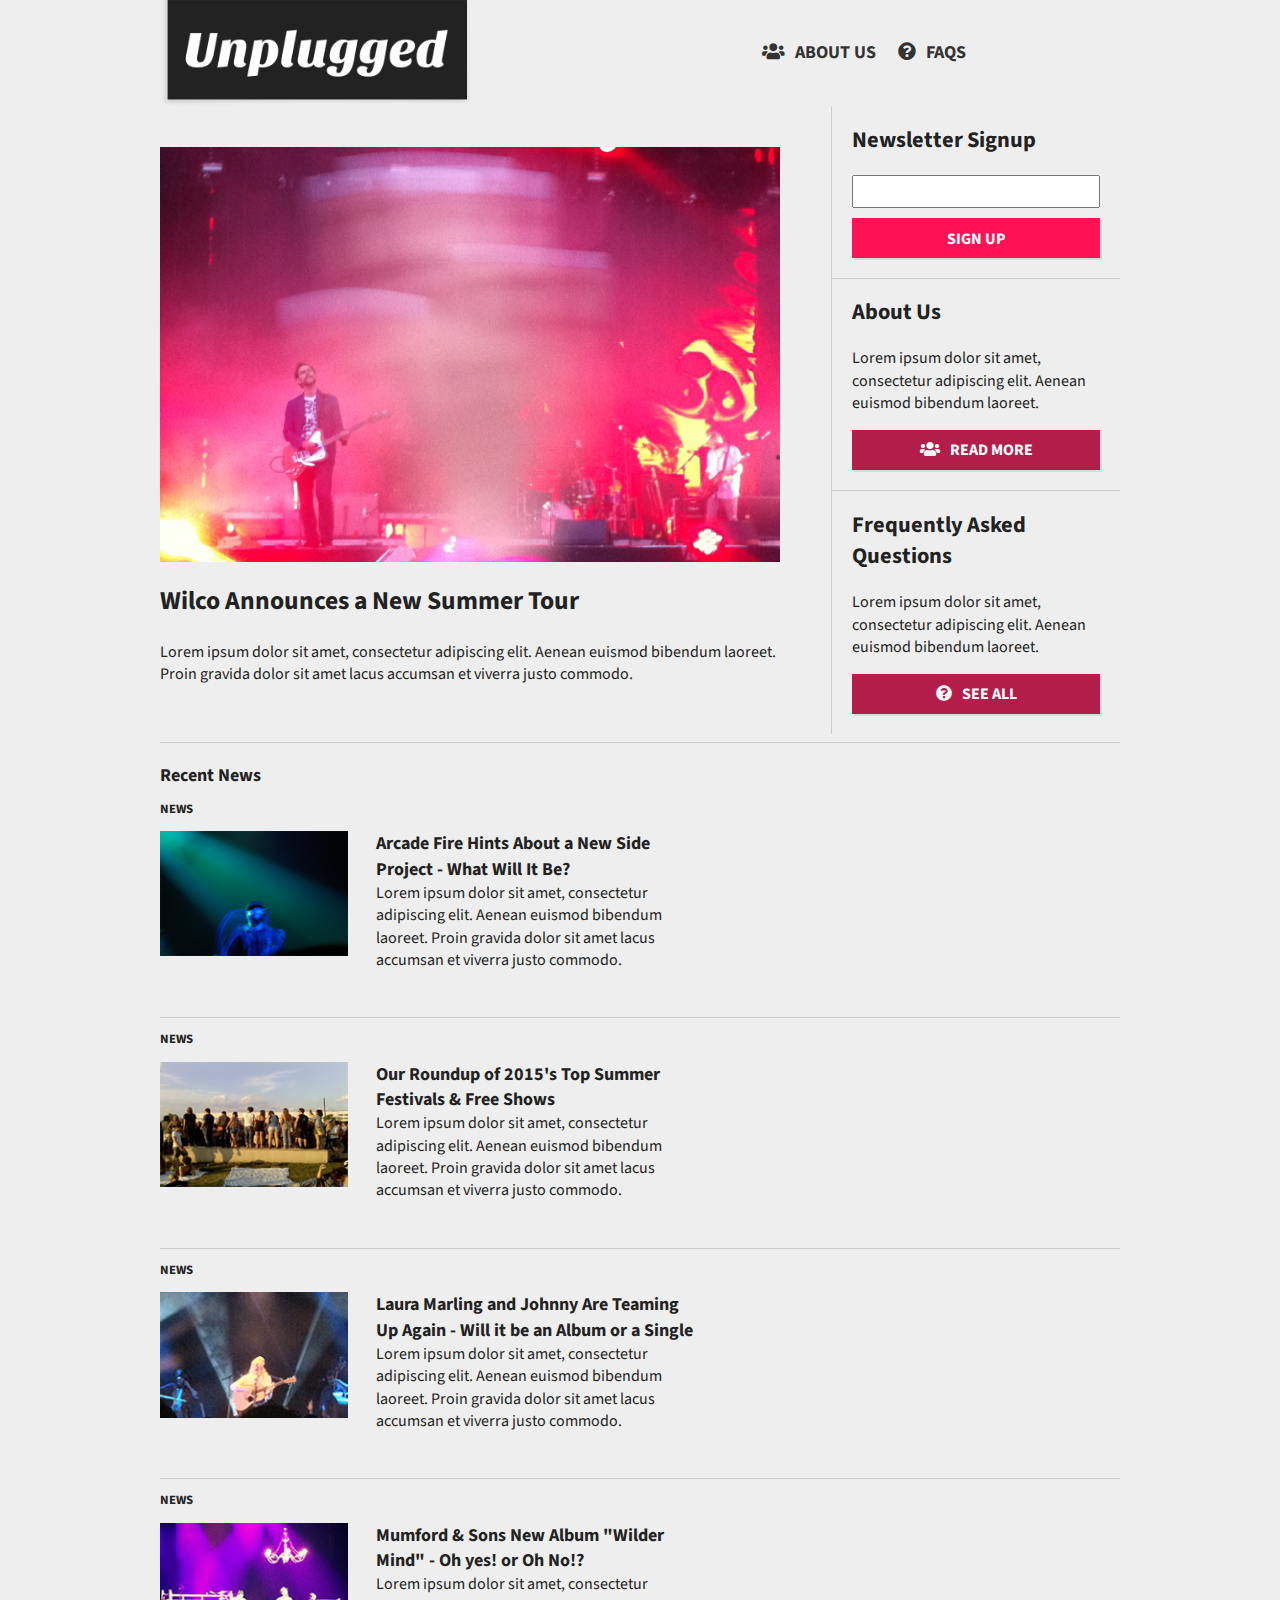
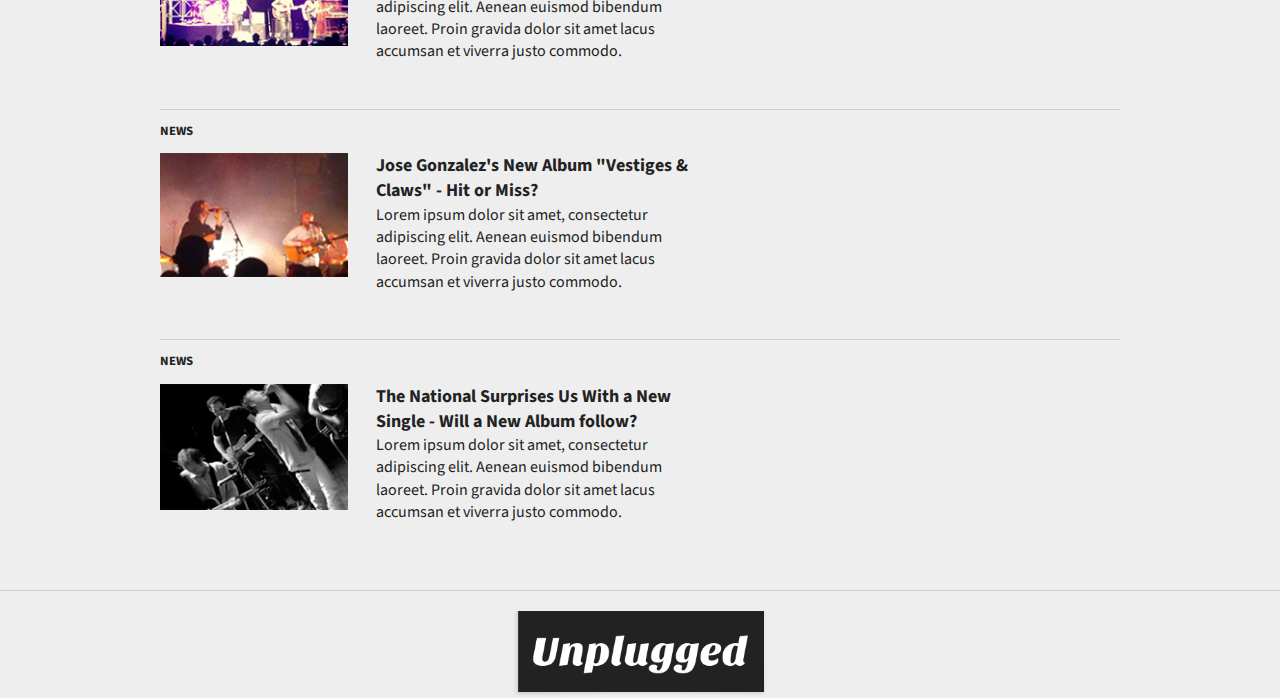
==== index.html @ 2a395b6d "first commit" ====
<!doctype html>
<html class="no-js" lang="">

<head>
  <meta charset="utf-8">
  <meta http-equiv="x-ua-compatible" content="ie=edge">
  <title>Unplugged</title>
  <meta name="description" content="">
  <meta name="viewport" content="width=device-width, initial-scale=1, shrink-to-fit=no">
  <!-- Fonts -->
  <link href="https://fonts.googleapis.com/css?family=Source+Sans+Pro:400,400i,700,700i" rel="stylesheet">
  <link rel="manifest" href="site.webmanifest">
  <link rel="apple-touch-icon" href="icon.png">
  <!-- Place favicon.ico in the root directory -->
<link rel="stylesheet" href="css/all.css">
  <link rel="stylesheet" href="css/normalize.css">
  <link rel="stylesheet" href="css/main.css">
</head>

<body>
  <!--[if lte IE 9]>
    <p class="browserupgrade">You are using an <strong>outdated</strong> browser. Please <a href="https://browsehappy.com/">upgrade your browser</a> to improve your experience and security.</p>
  <![endif]-->

  <!-- Add your site or application content here -->
  <header class="main-header">

     <div class="header-wrapper">

       <figure class="logo">
         <a href="#"><img src="img/logo.png" alt="unplugged logo"></a>
       </figure>

       <nav>
         <ul>
           <li><a href="about/index.html"><i class="fas fa-users"></i>About Us</a></li>
           <li><a href="faqs/index.html"><i class="fas fa-question-circle"></i>FAQs</a></li>
         </ul>
       </nav>

     </div>

   </header>

   <main>

       <section class="hero-area">

         <article class="top-story">
           <figure class="top-img">
             <img src="img\music.png"  alt="main story image" />
           </figure>
           <header>
             <h1>Wilco Announces a New Summer Tour</h1>
             <p>Lorem ipsum dolor sit amet, consectetur adipiscing elit. Aenean euismod bibendum laoreet. Proin gravida dolor sit amet lacus accumsan et viverra justo commodo.</p>
           </header>

         </article>

         <!-- Side Bar -->
         <aside  class="sidebar">

             <div class="sidebar-newsletter">
               <h2>Newsletter Signup</h2>
               <form>
                 <input class="form" type="text">
                 <input type="submit" class="btn" value="Sign Up">
               </form>
             </div> <!-- Newsletter -->

             <div class="sidebar-about-us">
               <h2>About Us</h2>
               <p>Lorem ipsum dolor sit amet, consectetur adipiscing elit. Aenean euismod bibendum laoreet.</p>
               <a href="about/index.html" class="btn"><i class="fas fa-users"></i>Read More</a>
             </div> <!-- About Us -->

             <div class="sidebar-faqs">
               <h2>Frequently Asked Questions</h2>
               <p>Lorem ipsum dolor sit amet, consectetur adipiscing elit. Aenean euismod bibendum laoreet.</p>
               <a href="faqs/index.html" class="btn"><i class="fas fa-question-circle"></i>See All</a>
             </div> <!-- FAQs -->

         </aside>

       </section> <!-- Hero area -->

       <section class="feed">

           <h2>Recent News</h2>

           <article class="feed-item">
             <h3 class="feed-type">News</h3>
             <figure class="feed-img">
               <img src="img\feed-1.png" alt="feed image" />
             </figure>
             <div class="feed-info">
                 <h2><a href="#">Arcade Fire Hints About a New Side Project - What Will It Be?</a></h2>
                 <p>Lorem ipsum dolor sit amet, consectetur adipiscing elit. Aenean euismod bibendum laoreet. Proin gravida dolor sit amet lacus accumsan et viverra justo commodo.</p>
             </div>
           </article> <!-- feed-item -->

           <article class="feed-item">
             <h3 class="feed-type">News</h3>
             <figure class="feed-img">
               <img src="img\feed-2.png" alt="feed image" />
             </figure>
             <div class="feed-info">
                 <h2><a href="#">Our Roundup of 2015's Top Summer Festivals & Free Shows</a></h2>
                 <p>Lorem ipsum dolor sit amet, consectetur adipiscing elit. Aenean euismod bibendum laoreet. Proin gravida dolor sit amet lacus accumsan et viverra justo commodo.</p>
             </div>
           </article> <!-- feed-item -->

           <article class="feed-item">
             <h3 class="feed-type">News</h3>
             <figure class="feed-img">
               <img src="img\feed-3.png" alt="feed image"  />
             </figure>
             <div class="feed-info">
                 <h2><a href="#">Laura Marling and Johnny Are Teaming Up Again - Will it be an Album or a Single</a></h2>
                 <p>Lorem ipsum dolor sit amet, consectetur adipiscing elit. Aenean euismod bibendum laoreet. Proin gravida dolor sit amet lacus accumsan et viverra justo commodo.</p>
             </div>
           </article> <!-- feed-item -->

           <article class="feed-item">
             <h3 class="feed-type">News</h3>
             <figure class="feed-img">
               <img src="img\feed-4.png" alt="feed image" />
             </figure>
             <div class="feed-info">
                 <h2><a href="#">Mumford & Sons New Album "Wilder Mind" - Oh yes! or Oh No!?</a></h2>
                 <p>Lorem ipsum dolor sit amet, consectetur adipiscing elit. Aenean euismod bibendum laoreet. Proin gravida dolor sit amet lacus accumsan et viverra justo commodo.</p>
             </div>
           </article> <!-- feed-item -->

           <article class="feed-item">
             <h3 class="feed-type">News</h3>
             <figure class="feed-img">
               <img src="img\feed-5.png" alt=-"feed image" />
             </figure>
             <div class="feed-info">
                 <h2><a href="#">Jose Gonzalez's New Album  "Vestiges & Claws" - Hit or Miss?</a></h2>
                 <p>Lorem ipsum dolor sit amet, consectetur adipiscing elit. Aenean euismod bibendum laoreet. Proin gravida dolor sit amet lacus accumsan et viverra justo commodo.</p>
             </div>
           </article> <!-- feed-item -->

           <article class="feed-item" id="last-item">
             <h3 class="feed-type">News</h3>
             <figure class="feed-img">
               <img src="img\feed-6.png" alt="feed image" />
             </figure>
             <div class="feed-info">
                 <h2><a href="#">The National Surprises Us With a New Single - Will a New Album follow?</a></h2>
                 <p>Lorem ipsum dolor sit amet, consectetur adipiscing elit. Aenean euismod bibendum laoreet. Proin gravida dolor sit amet lacus accumsan et viverra justo commodo.</p>
             </div>
           </article> <!-- feed-item -->

       </section> <!-- Feed -->

   </main> <!-- Main wrapper -->

   <footer>
       <figure class="footer-logo">
           <img src="img/logo.png" alt="footer logo unplugged">
       </figure>
   </footer>

  <script src="js/vendor/modernizr-3.6.0.min.js"></script>
  <script src="https://code.jquery.com/jquery-3.3.1.min.js" integrity="sha256-FgpCb/KJQlLNfOu91ta32o/NMZxltwRo8QtmkMRdAu8=" crossorigin="anonymous"></script>
  <script>window.jQuery || document.write('<script src="js/vendor/jquery-3.3.1.min.js"><\/script>')</script>
  <script src="js/plugins.js"></script>
  <script src="js/main.js"></script>

  <!-- Google Analytics: change UA-XXXXX-Y to be your site's ID. -->
  <script>
    window.ga = function () { ga.q.push(arguments) }; ga.q = []; ga.l = +new Date;
    ga('create', 'UA-XXXXX-Y', 'auto'); ga('send', 'pageview')
  </script>
  <script src="https://www.google-analytics.com/analytics.js" async defer></script>
</body>

</html>
---- css/main.css ----
/*! HTML5 Boilerplate v6.1.0 | MIT License | https://html5boilerplate.com/ */

/*
 * What follows is the result of much research on cross-browser styling.
 * Credit left inline and big thanks to Nicolas Gallagher, Jonathan Neal,
 * Kroc Camen, and the H5BP dev community and team.
 */

/* ==========================================================================
   Base styles: opinionated defaults
   ========================================================================== */

html {
    color: #222;
    font-size: 1em;
    line-height: 1.4;
}

/*
 * Remove text-shadow in selection highlight:
 * https://twitter.com/miketaylr/status/12228805301
 *
 * Vendor-prefixed and regular ::selection selectors cannot be combined:
 * https://stackoverflow.com/a/16982510/7133471
 *
 * Customize the background color to match your design.
 */

::-moz-selection {
    background: #b3d4fc;
    text-shadow: none;
}

::selection {
    background: #b3d4fc;
    text-shadow: none;
}

/*
 * A better looking default horizontal rule
 */

hr {
    display: block;
    height: 1px;
    border: 0;
    border-top: 1px solid #ccc;
    margin: 1em 0;
    padding: 0;
}

/*
 * Remove the gap between audio, canvas, iframes,
 * images, videos and the bottom of their containers:
 * https://github.com/h5bp/html5-boilerplate/issues/440
 */

audio,
canvas,
iframe,
img,
svg,
video {
    vertical-align: middle;
}

/*
 * Remove default fieldset styles.
 */

fieldset {
    border: 0;
    margin: 0;
    padding: 0;
}

/*
 * Allow only vertical resizing of textareas.
 */

textarea {
    resize: vertical;
}

/* ==========================================================================
   Browser Upgrade Prompt
   ========================================================================== */

.browserupgrade {
    margin: 0.2em 0;
    background: #ccc;
    color: #000;
    padding: 0.2em 0;
}

/* ==========================================================================
   Author's custom styles
   ========================================================================== */

body, html {
 font-family: 'Source Sans Pro', sans-serif;
 font-size: 16px;
 color: #222;
 background-color: #eee;
}

a {
 font-weight: 700;
 color: #23a4cc;
 text-decoration: none;
}

p {
 font-size: 1em;
 line-height: 1.4;
}

img {
 width: 100%;
 height: auto;
}

h1, h2, h3, h4 {
 font-weight: 700;
}

h1 {
 font-size:1.4em;
 line-height: 1.6;
}

h2 {
 font-size: 1em;
}

figure {
 margin: 0;
}

.btn {
 background-color: #b21e49;
 border: none;
 color: #fff;
 font-weight: 700;
 text-transform: uppercase;
 line-height: 2.5;
 text-align: center;
 box-shadow: 2px 2px 0px #DADADA;
 height: 2.5em;
 width: 100%;
 display: block;
}

input.btn {
 background-color: #ff1256;
}

.last-item {
   border-bottom: none !important;
}

/* Header =========================== */
.main-header {
 width: 100%;
 margin: 0 auto;
 background-color: #eee;
}

.logo {
 width: 100%;
 margin: 0 auto;
}

.logo img {
   width: 100%;
}

nav {
 width: 100%;
}

nav i {
	padding-right: 10px;
}

nav ul {
  list-style: none;
  padding: 0;
}

nav ul li {
  border-bottom: 1px solid #ccc;
  text-align: center;
  padding: 15px 0;
}

nav ul li a {
  font-size: 1.125em;
  text-transform: uppercase;
  color: #333;
}

/* Main Content =========================== */
main {
 width: 96%;
 padding: 0 2%;
 margin: auto;
 max-width: 960px;
 clear: both;
}

/* Featured News Item =========================== */

.top-story {
 width: 100%;
 border-bottom: 1px solid #ccc;
}

.top-img {
  width: 100%;
  margin: 0;
}

.top-img img {
    width: 100%;
}

/* Side Bar =========================== */

.sidebar {
 width: 100%;
}

.sidebar-newsletter {
  border-bottom: 1px solid #ccc;
  padding: 0 10px 20px 10px;
}

.sidebar-newsletter input {
  width: 100%;
  box-sizing: border-box;
}

.sidebar-newsletter input[type="text"] {
  margin-bottom: 10px;
  padding: 5px 0;
}

.sidebar-about-us,
.sidebar-faqs {
  display: none;
}

.btn i {
  padding-right: 10px;
}
/* Feed Section =========================== */

.feed {
   width: 100%;
}

.feed p {
 display: none;
}

.feed-item {
  clear: both;
  border-bottom: 1px solid #ccc;
  padding-bottom: 60px;
}

.feed-type {
  text-transform: uppercase;
  font-size: 0.8em;
}

.feed-item h2 {
  margin: 0;
}

.feed-item h2 a {
   color: #222;
}

.feed-img {
 width: 45%;
 float: left;
 margin: 0;
 padding-right: 3%;
}

#last-item {
  border-bottom: none;
}
/* ABOUT PAGE ================================ */

.contact-info{
   width: 100%;
   padding-top: 30px;
}

.contact-info ul {
   list-style: none;
   padding: 0;
}

.contact-info ul li {
   display: inline-block;
   vertical-align: top;
}

.map-container {
   position: relative;
   padding-bottom: 75%;
   height: 0;
   overflow: hidden;
}

.map-container iframe {
   position: absolute;
   top: 0;
   left: 0;
   width: 100%;
   height: 100%;
}

.strong {
   font-weight: 700;
}

.mission {
   width: 100%;
}

.team-member {
   padding: 15px 0;
   clear: both;
}

.team-img {
   width: 40%;
   padding-bottom: 40%;
   float: left;
   margin-right: 20px;
   border: 1px solid #ccc;
}

.team-name {
   margin-bottom: 0;
}

.team-title {
   margin-top: 0;
}

.team-description {
   display: none;
}

#team-img-jack {
   background: url('../img/team-jack.png') center no-repeat;
   background-size: cover;
}

#team-img-lana {
   background: url('../img/team-lana.png') center no-repeat;
   background-size: cover;
}

#team-img-willow {
   background: url('../img/team-willow.png') center no-repeat;
   background-size: cover;
}

/* FAQ PAGE ================================ */
.faqs-item {
   border-bottom: 1px solid #cccccc;
}

.faqs-item h3 {
   font-weight: 400;
}

/* Footer =========================== */
footer {
 width: 100%;
 margin: auto;
 border-top: 1px solid #ccc;
 padding-top: 20px;
 margin-top: 20px;
 clear: both;
}

.footer-logo {
 width: 47.5%;
 margin: auto;
}

/* ==========================================================================
   Helper classes
   ========================================================================== */

/*
 * Hide visually and from screen readers
 */

.hidden {
    display: none !important;
}

/*
 * Hide only visually, but have it available for screen readers:
 * https://snook.ca/archives/html_and_css/hiding-content-for-accessibility
 *
 * 1. For long content, line feeds are not interpreted as spaces and small width
 *    causes content to wrap 1 word per line:
 *    https://medium.com/@jessebeach/beware-smushed-off-screen-accessible-text-5952a4c2cbfe
 */

.visuallyhidden {
    border: 0;
    clip: rect(0 0 0 0);
    height: 1px;
    margin: -1px;
    overflow: hidden;
    padding: 0;
    position: absolute;
    width: 1px;
    white-space: nowrap; /* 1 */
}

/*
 * Extends the .visuallyhidden class to allow the element
 * to be focusable when navigated to via the keyboard:
 * https://www.drupal.org/node/897638
 */

.visuallyhidden.focusable:active,
.visuallyhidden.focusable:focus {
    clip: auto;
    height: auto;
    margin: 0;
    overflow: visible;
    position: static;
    width: auto;
    white-space: inherit;
}

/*
 * Hide visually and from screen readers, but maintain layout
 */

.invisible {
    visibility: hidden;
}

/*
 * Clearfix: contain floats
 *
 * For modern browsers
 * 1. The space content is one way to avoid an Opera bug when the
 *    `contenteditable` attribute is included anywhere else in the document.
 *    Otherwise it causes space to appear at the top and bottom of elements
 *    that receive the `clearfix` class.
 * 2. The use of `table` rather than `block` is only necessary if using
 *    `:before` to contain the top-margins of child elements.
 */

.clearfix:before,
.clearfix:after {
    content: " "; /* 1 */
    display: table; /* 2 */
}

.clearfix:after {
    clear: both;
}

/* ==========================================================================
   EXAMPLE Media Queries for Responsive Design.
   These examples override the primary ('mobile first') styles.
   Modify as content requires.
   ========================================================================== */

@media only screen and (min-width:768px) {
  /* Tablet styles here */

  /* Header =========================== */
  .main-header {
    width: 100%;
    margin: 0 auto;
    background-color: #dddddd;
  }

  .main-header .header-wrapper {
    width: 94%;
    max-width: 960px;
    margin: 0 auto;
  }

  .logo {
    width: 40%;
    float: left;
  }

  .logo img {
    max-width: 312px;
  }

  nav {
    width: 50%;
    float: left;
    padding-left: 80px;
  }

  nav ul {
    margin: 0;
    padding: 40px 0;
    text-align: center;
  }

  nav ul li {
    display: inline;
    padding: 0 2%;
    border: none;
    position: relative;
  }

  /* Featured News Item =========================== */
  .top-story {
    width: 100%;
    padding-top: 40px;
    padding-bottom: 40px;
  }

  .top-img {
    width: 57%;
    float: left;
    padding-right: 3%;
  }

  .top-info {
    width: 40%;
    float: left;
  }

  /* Side Bar =========================== */
  .sidebar {
    clear: both;
    width: 37%;
    float: right;
  }

  .sidebar-about-us, .sidebar-faqs {
    display: block;
    border-bottom: 1px solid #ccc;
    padding: 0 10px 20px 10px;
  }

  /* News Feed Section =========================== */
  .feed {
    width: 60%;
    float: left;
    border-right: 1px solid #ccc;
  }

  .feed h2 {
    font-size: 1.125em;
  }

  .feed-img {
    width: 35%;
  }

  .feed-item {
    padding-right: 20px;
    padding-bottom: 30px;
  }

  .feed-info {
    width: 57%;
  }

  /* ABOUT PAGE ================================ */
  .contact-info {
    width: 40%;
    float: left;
  }

  .map-container {
    position: relative;
    padding-bottom: 40%;
    height: 0;
    overflow: hidden;
    width: 58%;
    float: left;
    border: 1px solid #333;
    margin-bottom: 40px;
    margin-top: 30px;
  }

  .map-container iframe {
    position: absolute;
    top:0;
    left: 0;
    width: 100%;
    height: 100%;
  }

  .mission {
    border-top: 1px solid #ccc;
    border-bottom: 1px solid #ccc;
    padding: 15px 0;
    clear: both;
  }

  .team {
    padding-top: 15px;
  }

  .team-member {
    padding: 15px 0;
  }

  .team-img {
    width: 20%;
    padding-bottom: 20%;
    margin-right: 10%;
  }

  /* Footer =========================== */
  .footer-logo {
    width: 30%;
    margin: auto;
  }

}

@media only screen and (min-width:940px) {
  /* Desktop styles here */

  h1 {
    font-size: 1.6em;
    line-height: 1.8;
  }

  h2 {
    font-size: 1.4em;
  }

  .main-header {
    background-color: #dddddd;
  }

  /* Featured News Item =========================== */
  .top-story {
    width: 65%;
    float: left;
    border: none;
    padding-right: 2%;
  }

  .top-img {
    width: 100%;
    padding-bottom: 1em;
  }

.top-img img {
	max-width: 620px;
}

  .top-info {
    width: 100%;
    float: none;
  }

  /* Side Bar =========================== */
  .sidebar {
    clear: none;
    width: 30%;
    float: right;
    border-left: 1px solid #ccc;
  }

  .sidebar-newsletter,
  .sidebar-about-us,
  .sidebar-faqs {
    padding: 0 20px 20px 20px;
  }

  .sidebar-faqs {
    border: none;
  }

  /* News/Reviews Feed Section =========================== */
  .feed {
    width: 100%;
    float: none;
    clear: both;
    padding-top: 20px;
    border-top: 1px solid #ccc;
    border-right: none;
  }

  .feed p {
    display: block;
    margin-top: 0;
  }

  .feed h2 {
    margin: 0;
  }

  .feed-img {
    width: 20%;
  }

  /* ABOUT PAGE ================================ */

  .team-member {
    padding:15px 0;
  }

  .team-img {
    margin-right: 5%;
  }

  .team-name {
    margin-top: 0;
  }

  .team-description {
    display: block;
  }

  /* Footer =========================== */

  .footer-logo {
    width: 20%;
  }

}

@media print,
       (-webkit-min-device-pixel-ratio: 1.25),
       (min-resolution: 1.25dppx),
       (min-resolution: 120dpi) {
    /* Style adjustments for high resolution devices */
}

/* ==========================================================================
   Print styles.
   Inlined to avoid the additional HTTP request:
   https://www.phpied.com/delay-loading-your-print-css/
   ========================================================================== */

@media print {
    *,
    *:before,
    *:after {
        background: transparent !important;
        color: #000 !important; /* Black prints faster */
        -webkit-box-shadow: none !important;
        box-shadow: none !important;
        text-shadow: none !important;
    }

    a,
    a:visited {
        text-decoration: underline;
    }

    a[href]:after {
        content: " (" attr(href) ")";
    }

    abbr[title]:after {
        content: " (" attr(title) ")";
    }

    /*
     * Don't show links that are fragment identifiers,
     * or use the `javascript:` pseudo protocol
     */

    a[href^="#"]:after,
    a[href^="javascript:"]:after {
        content: "";
    }

    pre {
        white-space: pre-wrap !important;
    }
    pre,
    blockquote {
        border: 1px solid #999;
        page-break-inside: avoid;
    }

    /*
     * Printing Tables:
     * http://css-discuss.incutio.com/wiki/Printing_Tables
     */

    thead {
        display: table-header-group;
    }

    tr,
    img {
        page-break-inside: avoid;
    }

    p,
    h2,
    h3 {
        orphans: 3;
        widows: 3;
    }

    h2,
    h3 {
        page-break-after: avoid;
    }
}
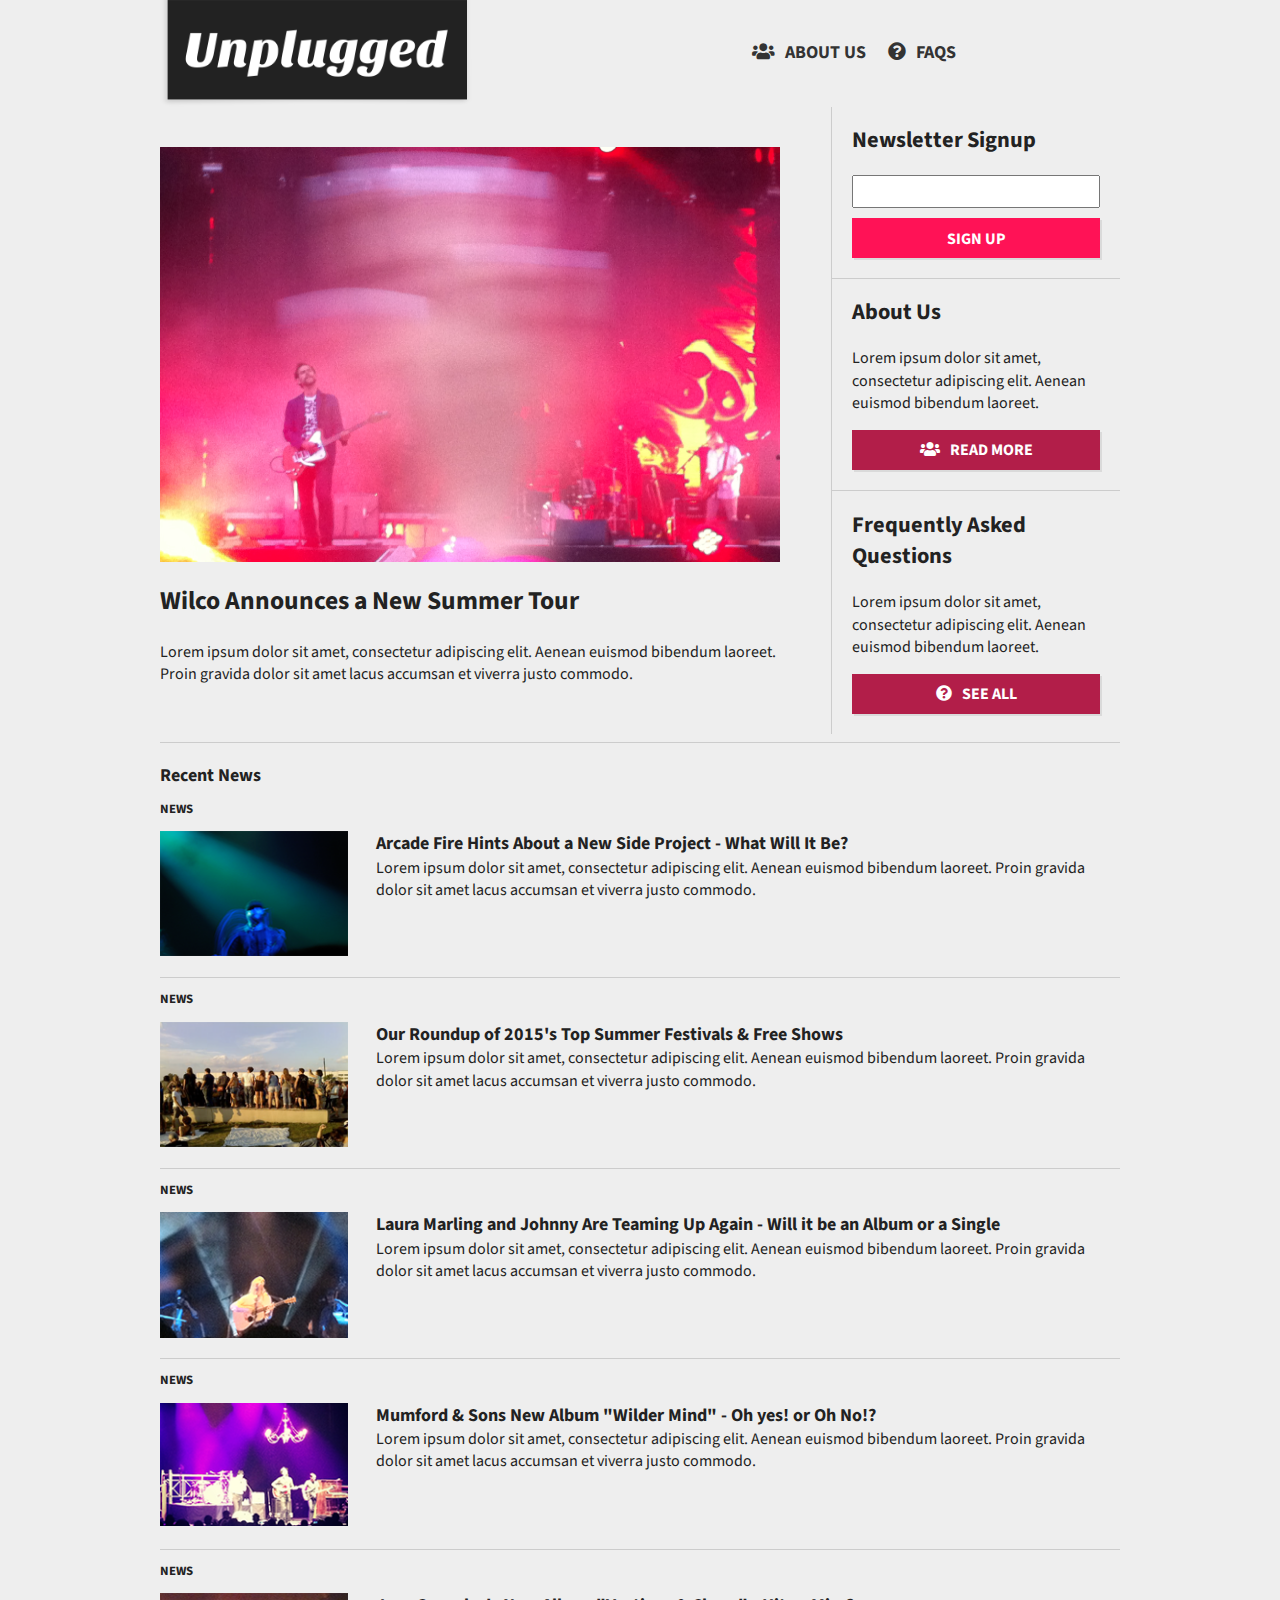
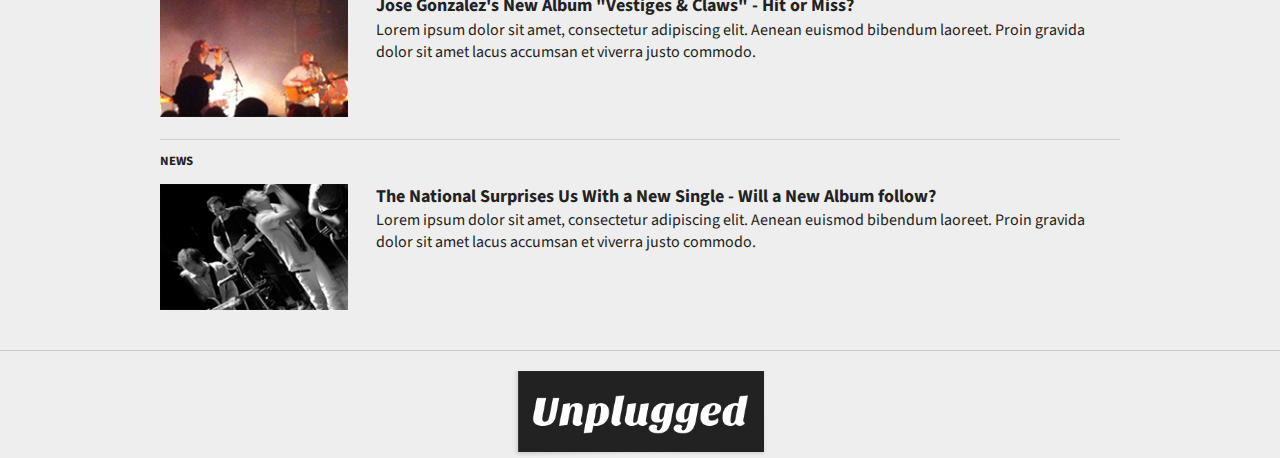
==== commit 1e1f709f: "made fully responsive" ====
--- a/index.html
+++ b/index.html
@@ -12,6 +12,8 @@
   <link rel="manifest" href="site.webmanifest">
   <link rel="apple-touch-icon" href="icon.png">
   <!-- Place favicon.ico in the root directory -->
+  <link rel="shortcut icon" type="image/png" href="favicon.ico"/>
+
 <link rel="stylesheet" href="css/all.css">
   <link rel="stylesheet" href="css/normalize.css">
   <link rel="stylesheet" href="css/main.css">
--- a/css/main.css
+++ b/css/main.css
@@ -511,7 +511,7 @@
   nav {
     width: 50%;
     float: left;
-    padding-left: 80px;
+    padding-left: 70px;
   }
 
   nav ul {
@@ -575,11 +575,11 @@
 
   .feed-item {
     padding-right: 20px;
-    padding-bottom: 30px;
+    padding-bottom: 60px;
   }
 
   .feed-info {
-    width: 57%;
+    width: 100%;
   }
 
   /* ABOUT PAGE ================================ */
@@ -716,6 +716,7 @@
     width: 20%;
   }
 
+
   /* ABOUT PAGE ================================ */
 
   .team-member {
